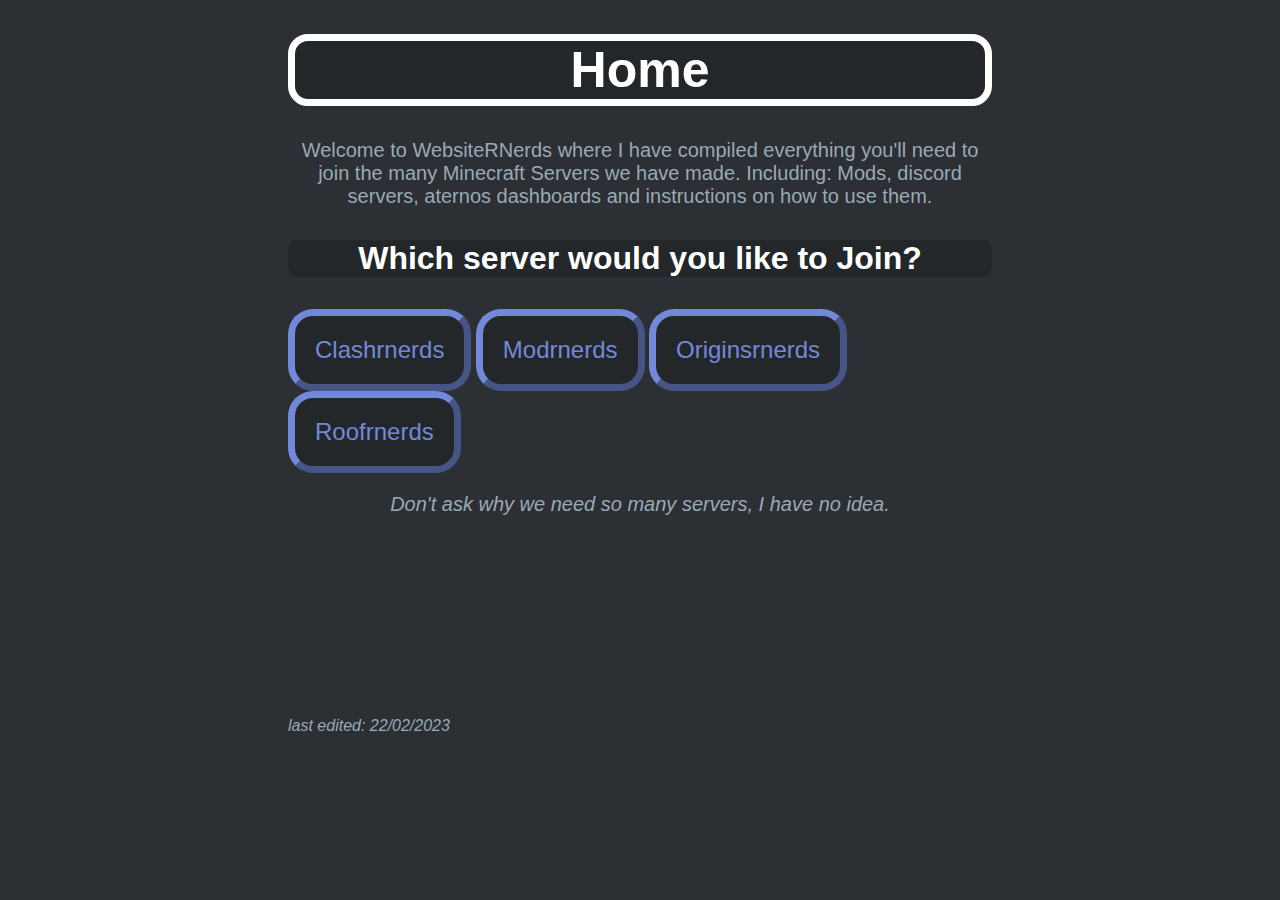
==== index.html @ 958af129 "Add files via upload" ====
<!doctype html>
<html>
    <head>
        <title>WebsiteRNerds</title>
        <link rel="stylesheet" href="Styles/index.css">
    </head>
    <body>
        <h1 class="header">Home</h1>
        <p>Welcome to WebsiteRNerds where I have compiled everything you'll need to join the many Minecraft Servers we have made. Including: Mods, discord servers, aternos dashboards and instructions on how to use them.</p>
        <h3 class="title">Which server would you like to Join?</h3>
        <button>Clashrnerds</button>
        <button>Modrnerds</button>
        <button>Originsrnerds</button>
        <button>Roofrnerds</button>
        <p><em>Don't ask why we need so many servers, I have no idea.</em><p>
        <br>
        <br>
        <br>
        <br>
        <br>
        <br>
        <br>
        <p class="footnote">last edited: 22/02/2023</p>

    </body>
</html>
---- Styles/index.css ----
html {
    background-color: #2c2f33;
    font-family: sans-serif;   
    margin: 0 280px 0 280px;
}

p {
    color: #99aab5;
    font-size: 20px;
    text-align: center;
}

body {
    font-family: sans-serif;
}

button {
    background-color: #23272a;
    color: #7289da;
    border-color: #7289da;
    border-radius: 25px;
    border-width: 7px;
    padding: 20px 20px 20px 20px;
    font-size: 24px;
    text-align: center;
}

.title {
    color: #ffffff;
    font-weight: bold;
    font-size: 32px;
    background-color: #23272a;
    border-radius: 10px 10px 10px 10px;
    text-align: center;
}

.header {
    color: #ffffff;
    font-weight: bold;
    text-align: left;
    border: solid 7px;
    border-radius: 20px;
    background-color: #23272a;
    padding: 0px 0px 0px 0px;
    font-size: 50px;
    text-align: center;
    
}

.footnote{
    font-style: italic;
    font-size: 16px;
    text-align:left;
}
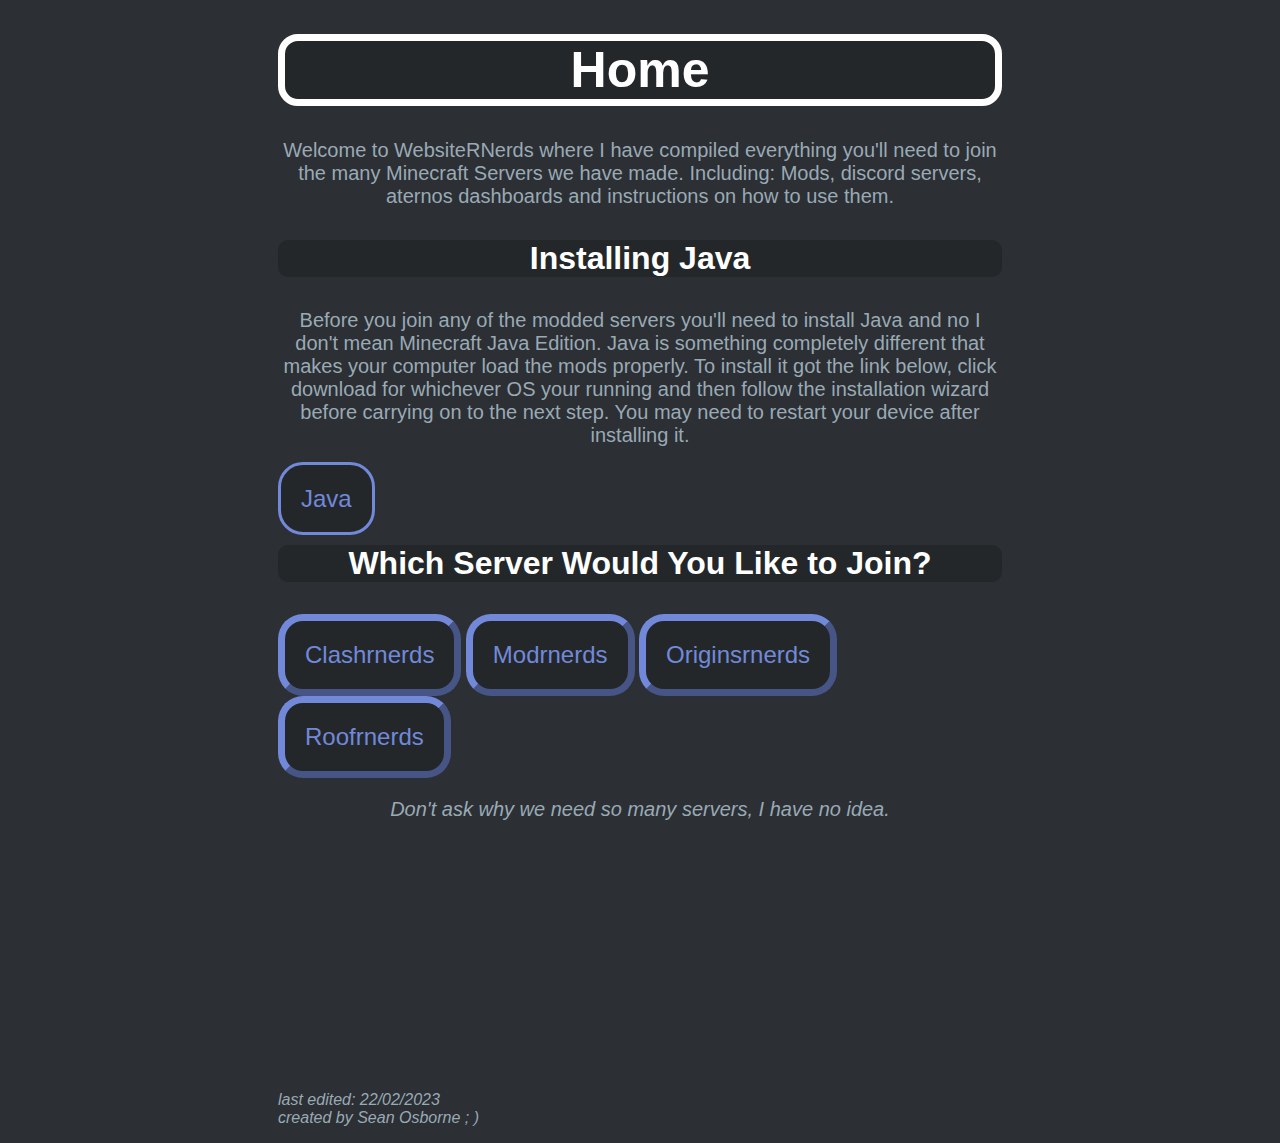
==== commit 041e629f: "Add files via upload" ====
--- a/index.html
+++ b/index.html
@@ -7,7 +7,11 @@
     <body>
         <h1 class="header">Home</h1>
         <p>Welcome to WebsiteRNerds where I have compiled everything you'll need to join the many Minecraft Servers we have made. Including: Mods, discord servers, aternos dashboards and instructions on how to use them.</p>
-        <h3 class="title">Which server would you like to Join?</h3>
+        <h3 class="title">Installing Java</h3>
+        <p>Before you join any of the modded servers you'll need to install Java and no I don't mean Minecraft Java Edition. Java is something completely different that makes your computer load the mods properly. To install it got the link below, click download for whichever OS your running and then follow the installation wizard before carrying on to the next step. You may need to restart your device after installing it.</p>
+        <br>
+        <a href="https://www.java.com/en/download/">Java</a>
+        <h3 class="title">Which Server Would You Like to Join?</h3>
         <button>Clashrnerds</button>
         <button>Modrnerds</button>
         <button>Originsrnerds</button>
@@ -20,7 +24,10 @@
         <br>
         <br>
         <br>
-        <p class="footnote">last edited: 22/02/2023</p>
+        <br>
+        <br>
+        <br>
+        <p class="footnote">last edited: 22/02/2023<br>created by Sean Osborne ; )</p>
 
     </body>
 </html>--- a/Styles/index.css
+++ b/Styles/index.css
@@ -1,7 +1,11 @@
 html {
     background-color: #2c2f33;
     font-family: sans-serif;   
-    margin: 0 280px 0 280px;
+    margin: 0 270px 0 270px;
+}
+
+body {
+    font-family: sans-serif;
 }
 
 p {
@@ -10,10 +14,17 @@
     text-align: center;
 }
 
-body {
-    font-family: sans-serif;
+a{
+    color: #7289da;
+    font-size: 24px;
+    text-decoration: none;
+    border-color: #7289da;
+    border-width: 7px;
+    padding: 20px 20px 20px 20px;
+    background-color: #23272a;
+    border-radius: 25px;
+    border: solid;
 }
-
 button {
     background-color: #23272a;
     color: #7289da;
@@ -22,7 +33,6 @@
     border-width: 7px;
     padding: 20px 20px 20px 20px;
     font-size: 24px;
-    text-align: center;
 }
 
 .title {
